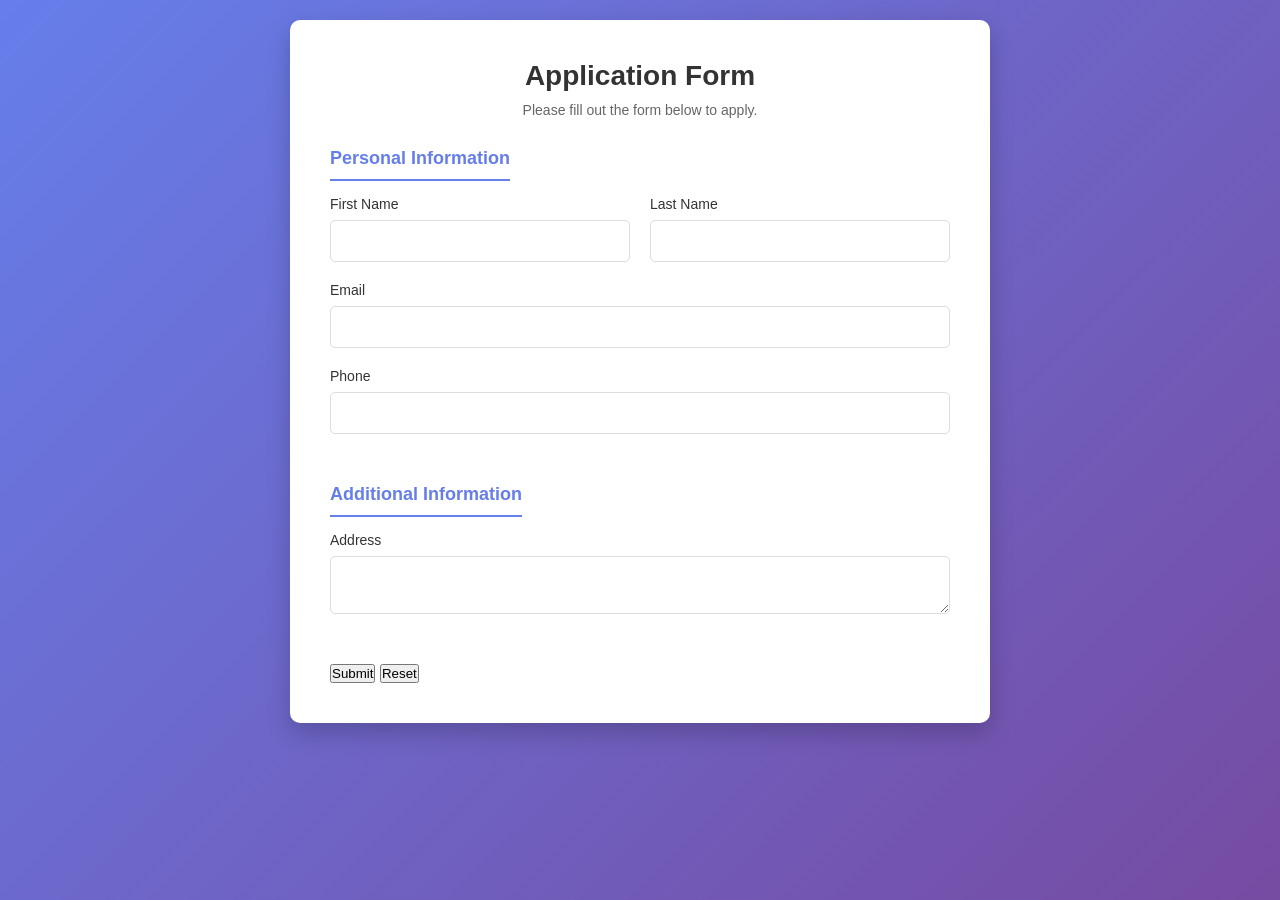
==== index.html @ 4f7e0230 "Add files via upload" ====
<html>
<head>
    <title>applicatio form</title>
    <link rel="stylesheet" href="style.css">
    <link rel="stylesheet" href="https://cdnjs.cloudflare.com/ajax/libs/font-awesome/6.0.0-beta3/css/all.min.css">
    <link
</head>
<body>
    <div class="container">
        <div class="form-wrapper">
            <h1>Application Form</h1>
            <p class="subtitle">Please fill out the form below to apply.</p>
            <form>
                <fieldset>
                    <legend>Personal Information</legend>
                    <div class="form-row">
                        <div class="form-group">
                            <label for="firstName">First Name</label>
                            <input type="text" id="firstName" name="firstName" required>
                        </div>
                        <div class="form-group">
                            <label for="lastName">Last Name</label>
                            <input type="text" id="lastName" name="lastName" required>
                        </div>
                    </div>
                    <div class="form-group">
                        <label for="email">Email</label>
                        <input type="email" id="email" name="email" required>
                    </div>
                    <div class="form-group">
                        <label for="phone">Phone</label>
                        <input type="tel" id="phone" name="phone">
                    </div>
                </fieldset>
                <fieldset>
                    <legend>Additional Information</legend>
                    <div class="form-group">
                        <label for="address">Address</label>
                        <textarea id="address" name="address"></textarea>
                    </div>
                </fieldset>
                <div class "button-group">
                    <button type "submit" class "btn btn-submit">Submit</button>
                    <button type "reset" class "btn btn-reset">Reset</button>
                </div>
            </form>
        </div>
    </div>
</body>
</html>
---- style.css ----
* {
    margin: 0;
    padding: 0;
    box-sizing: border-box;
}   

body {
    font-family: 'Segoe UI', Tahoma, Geneva, Verdana, sans-serif;
    background: linear-gradient(135deg, #667eea 0%, #764ba2 100%);
    min-height: 100vh;
    padding: 20px;
}

.container {
    max-width: 700px;
    margin: 0 auto;
}

.form-wrapper {
    background: white;
    border-radius: 10px;
    padding: 40px;
    box-shadow: 0 10px 25px rgba(0, 0, 0, 0.2);
}

h1 {
    color: #333;
    margin-bottom: 10px;
    text-align: center;
    font-size: 28px;
}

.subtitle {
    color: #666;
    text-align: center;
    margin-bottom: 30px;
    font-size: 14px;
}

fieldset {
    border: none;
    padding: 0;
    margin-bottom: 30px;
}

legend {
    color: #667eea;
    font-size: 18px;
    font-weight: 600;
    margin-bottom: 15px;
    padding-bottom: 10px;
    border-bottom: 2px solid #667eea;
}

.form-group {
    margin-bottom: 20px;
}

.form-row {
    display: grid;
    grid-template-columns: 1fr 1fr;
    gap: 20px;
}

label {
    display: block;
    color: #333;
    font-weight: 500;
    margin-bottom: 8px;
    font-size: 14px;
}

input[type="text"],
input[type="email"],
input[type="tel"],
input[type="date"],
textarea {
    width: 100%;
    padding: 12px;
    border: 1px solid #ddd;
    border-radius: 5px;
    font-size: 14px;
    font-family: inherit;
    transition: border-color 0.3s, box-shadow 0.3s;
}

input[type="text"]:focus,
input[type="email"]:focus,
input[type="tel"]:focus,
input[type="date"]:focus,
textarea:focus {
    outline: none;
    border-color: #667eea;
    box-shadow: 0 0 5px rgba(102, 126, 234, 0.3);
}

textarea {
    resize: vertical;
}

.form-group.checkbox {
    display: flex;
    align-items: center;
    margin-bottom: 15px;
}

.form-group.checkbox input[type="checkbox"] {
    width: auto;
    margin-right: 10px;
    cursor: pointer;
}

.form-group.checkbox label {
    margin-bottom: 0;
    cursor: pointer;
    font-weight: normal;
}

.button-group {
    display: flex;
    gap: 15px;
    margin-top: 30px;
    justify-content: center;
}

.btn {
    padding: 12px 30px;
    font-size: 16px;
    border: none;
    border-radius: 5px;
    cursor: pointer;
    font-weight: 600;
    transition: all 0.3s;
}

.btn-submit {
    background: linear-gradient(135deg, #667eea 0%, #764ba2 100%);
    color: white;
    flex: 1;
}

.btn-submit:hover {
    transform: translateY(-2px);
    box-shadow: 0 5px 15px rgba(102, 126, 234, 0.4);
}

.btn-reset {
    background: #f0f0f0;
    color: #333;
    flex: 1;
}

.btn-reset:hover {
    background: #e0e0e0;
}

@media (max-width: 600px) {
    .form-wrapper {
        padding: 20px;
    }

    h1 {
        font-size: 24px;
    }

    .form-row {
        grid-template-columns: 1fr;
    }

    .button-group {
        flex-direction: column;
    }

    .btn {
        width: 100%;
    }
}
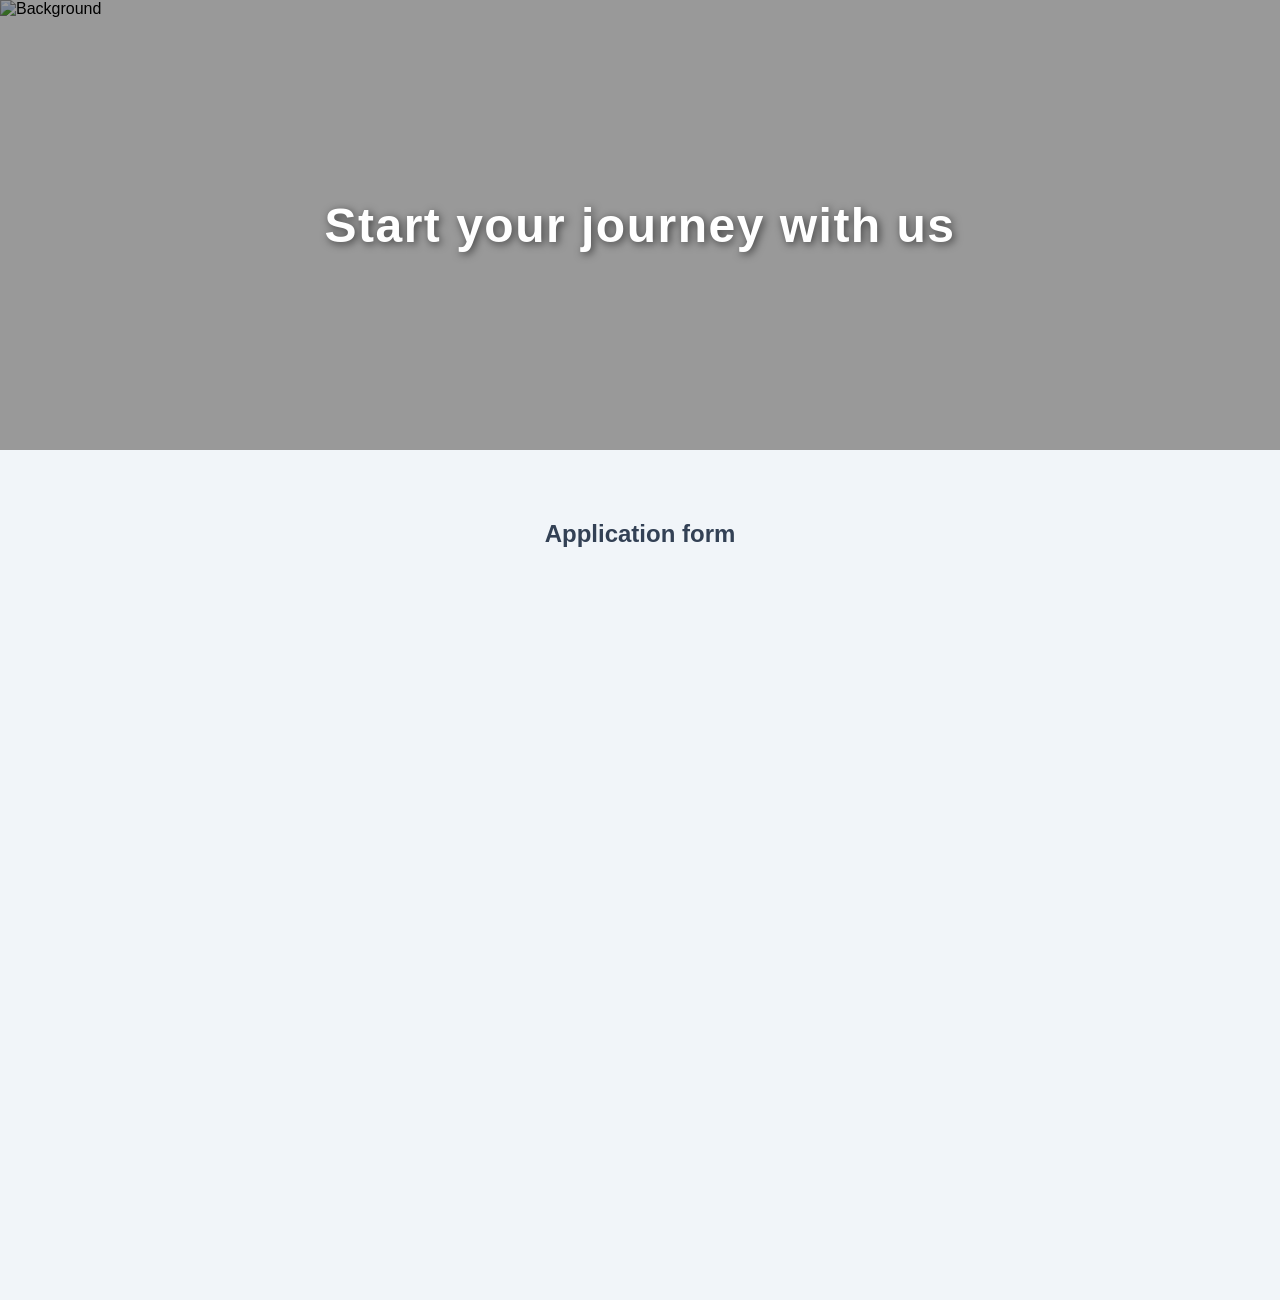
==== commit 8afb1455: "Update index.html" ====
--- a/index.html
+++ b/index.html
@@ -1,50 +1,116 @@
-<html>
+<!DOCTYPE html>
+<html lang="en">
 <head>
-    <title>applicatio form</title>
-    <link rel="stylesheet" href="style.css">
+    <meta charset="UTF-8">
+    <meta name="viewport" content="width=device-width, initial-scale=1.0">
+    <title>Application Form</title>
     <link rel="stylesheet" href="https://cdnjs.cloudflare.com/ajax/libs/font-awesome/6.0.0-beta3/css/all.min.css">
-    <link
+    
+    <style>
+        body {
+            margin: 0;
+            padding: 0;
+            font-family: 'Segoe UI', Tahoma, Geneva, Verdana, sans-serif;
+        }
+
+        .image-container {
+            position: relative;
+            width: 100%;
+            height: 450px; 
+            overflow: hidden;
+        }
+        
+        .image-container img {
+            position: absolute;
+            top: 0;
+            left: 0;
+            width: 100%;
+            height: 130%; 
+            object-fit: cover;
+            display: block;
+            will-change: transform;
+        }
+        
+        .image-container .overlay-text {
+            position: absolute;
+            top: 0;
+            left: 0;
+            width: 100%;
+            height: 100%;
+            background: rgba(0, 0, 0, 0.4);
+            display: flex;
+            justify-content: center;
+            align-items: center;
+            text-align: center;
+            padding: 20px;
+            box-sizing: border-box;
+            z-index: 2;
+        }
+        
+        
+        .image-container h1 {
+            color: #ffffff;
+            font-size: clamp(1.8rem, 4vw, 3rem); 
+            font-weight: 700;
+            text-shadow: 2px 2px 8px rgba(0, 0, 0, 0.6);
+            letter-spacing: 1.5px;
+            margin: 0;
+            animation: fadeIn 1s ease-out forwards;
+        }
+
+        @keyframes fadeIn {
+            from {
+                opacity: 0;
+                transform: translateY(15px);
+            }
+            to {
+                opacity: 1;
+                transform: translateY(0);
+            }
+        }
+
+        .scroll-test {
+            height: 800px;
+            background: #f1f5f9;
+            text-align: center;
+            padding-top: 50px;
+            color: #334155;
+        }
+    </style>
 </head>
 <body>
-    <div class="container">
-        <div class="form-wrapper">
-            <h1>Application Form</h1>
-            <p class="subtitle">Please fill out the form below to apply.</p>
-            <form>
-                <fieldset>
-                    <legend>Personal Information</legend>
-                    <div class="form-row">
-                        <div class="form-group">
-                            <label for="firstName">First Name</label>
-                            <input type="text" id="firstName" name="firstName" required>
-                        </div>
-                        <div class="form-group">
-                            <label for="lastName">Last Name</label>
-                            <input type="text" id="lastName" name="lastName" required>
-                        </div>
-                    </div>
-                    <div class="form-group">
-                        <label for="email">Email</label>
-                        <input type="email" id="email" name="email" required>
-                    </div>
-                    <div class="form-group">
-                        <label for="phone">Phone</label>
-                        <input type="tel" id="phone" name="phone">
-                    </div>
-                </fieldset>
-                <fieldset>
-                    <legend>Additional Information</legend>
-                    <div class="form-group">
-                        <label for="address">Address</label>
-                        <textarea id="address" name="address"></textarea>
-                    </div>
-                </fieldset>
-                <div class "button-group">
-                    <button type "submit" class "btn btn-submit">Submit</button>
-                    <button type "reset" class "btn btn-reset">Reset</button>
-                </div>
-            </form>
+
+    <section>
+        <div class="image-container">
+            <img src="pexels-saadbinhasan-35487002.jpg" alt="Background" id="parallaxImage">
+            <div class="overlay-text">
+                <h1>Start your journey with us</h1>
+            </div>
         </div>
+    </section>
+
+    <div class="scroll-test">
+        <h2>Application form</h2>
     </div>
+
+
+    <script>
+        let ticking = false;
+
+        window.addEventListener('scroll', function() {
+            if (!ticking) {
+                window.requestAnimationFrame(function() {
+                    const scrollPosition = window.pageYOffset;
+                    const bgImage = document.getElementById('parallaxImage');
+                    
+                  
+                    bgImage.style.transform = 'translateY(' + (scrollPosition * 0.35) + 'px)';
+                    ticking = false;
+                });
+                ticking = true;
+            }
+        });
+    </script>
+
 </body>
-</html>+</html>
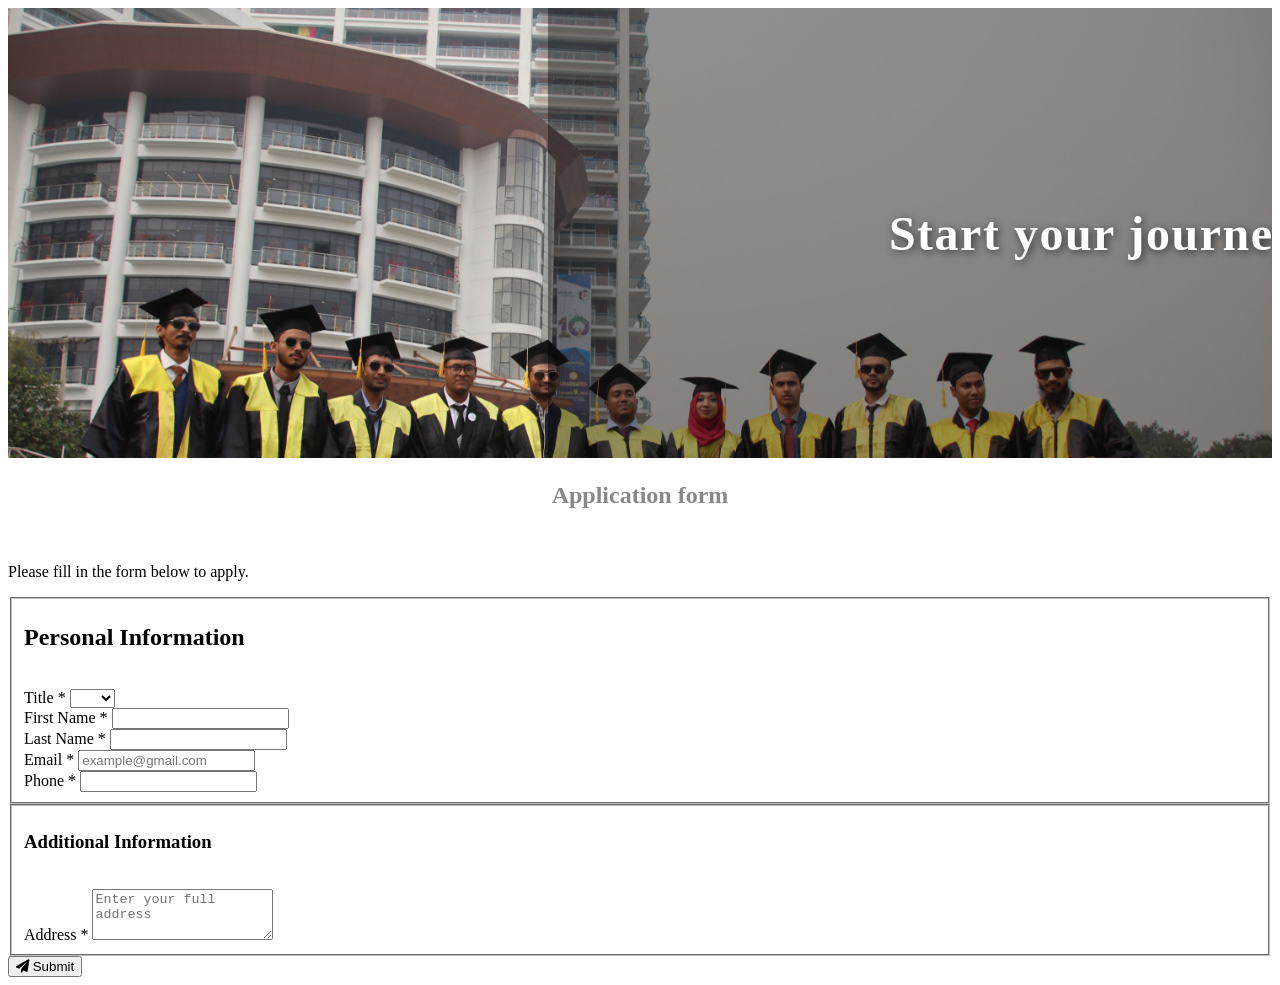
==== commit 7038941b: "Refactor index.html to include application form Removed unused styles and added application form sec" ====
--- a/index.html
+++ b/index.html
@@ -4,15 +4,10 @@
     <meta charset="UTF-8">
     <meta name="viewport" content="width=device-width, initial-scale=1.0">
     <title>Application Form</title>
+    <link rel="stylesheet" href="style.css">
     <link rel="stylesheet" href="https://cdnjs.cloudflare.com/ajax/libs/font-awesome/6.0.0-beta3/css/all.min.css">
     
     <style>
-        body {
-            margin: 0;
-            padding: 0;
-            font-family: 'Segoe UI', Tahoma, Geneva, Verdana, sans-serif;
-        }
-
         .image-container {
             position: relative;
             width: 100%;
@@ -25,7 +20,7 @@
             top: 0;
             left: 0;
             width: 100%;
-            height: 130%; 
+            height: 130%;
             object-fit: cover;
             display: block;
             will-change: transform;
@@ -33,8 +28,6 @@
         
         .image-container .overlay-text {
             position: absolute;
-            top: 0;
-            left: 0;
             width: 100%;
             height: 100%;
             background: rgba(0, 0, 0, 0.4);
@@ -42,7 +35,7 @@
             justify-content: center;
             align-items: center;
             text-align: center;
-            padding: 20px;
+            margin-left: 540px;
             box-sizing: border-box;
             z-index: 2;
         }
@@ -50,8 +43,9 @@
         
         .image-container h1 {
             color: #ffffff;
-            font-size: clamp(1.8rem, 4vw, 3rem); 
+            margin: 3px 50px;
             font-weight: 700;
+            font-size: clamp(1.8rem, 4vw, 3rem);
             text-shadow: 2px 2px 8px rgba(0, 0, 0, 0.6);
             letter-spacing: 1.5px;
             margin: 0;
@@ -68,30 +62,71 @@
                 transform: translateY(0);
             }
         }
-
-        .scroll-test {
-            height: 800px;
-            background: #f1f5f9;
-            text-align: center;
-            padding-top: 50px;
-            color: #334155;
-        }
     </style>
 </head>
 <body>
-
-    <section>
+ 
+<section>
         <div class="image-container">
             <img src="pexels-saadbinhasan-35487002.jpg" alt="Background" id="parallaxImage">
             <div class="overlay-text">
                 <h1>Start your journey with us</h1>
             </div>
         </div>
-    </section>
 
-    <div class="scroll-test">
-        <h2>Application form</h2>
+    <div class="container">
+        <div class="form-wrapper">
+                <h1 style="text-align: center; color: #888888;">Application form</h1><br>
+
+            <p class="subtitle">Please fill in the form below to apply.</p>
+            <form>
+
+                <fieldset>
+                    <h2>Personal Information</h2><br>
+                    <div class="form-row">
+                        <div class="choice">
+                            <label for="firstName">Title *</label>
+                            <select>
+                            <option></option>
+                            <option>Mr</option>
+                            <option>Mrs</option>
+                            <option>Ms</option>
+                            </select>
+                        </div>
+                        <div class="form-group">
+                            <label for="firstName">First Name *</label>
+                            <input type="text" id="firstName" name="firstName" placeholder="" required>
+                        </div>
+                        <div class="form-group">
+                            <label for="lastName">Last Name *</label>
+                            <input type="text" id="lastName" name="lastName" placeholder="" required>
+                        </div>
+                    </div>
+                    <div class="form-group">
+                        <label for="email">Email *</label>
+                        <input type="email" id="email" name="email" placeholder="example@gmail.com" required>
+                    </div>
+                    <div class="form-group">
+                        <label for="phone">Phone *</label>
+                        <input type="tel" id="phone" name="phone" placeholder="">
+                    </div>
+                </fieldset>
+                
+                <fieldset>
+                    <h3>Additional Information</h3><br>
+                    <div class="form-group">
+                        <label for="address">Address *</label>
+                        <textarea id="address" name="address" rows="3" placeholder="Enter your full address"></textarea>
+                    </div>
+                </fieldset>
+
+                <div class="button-group">
+                    <button type="submit" class="btn btn-submit"><i class="fas fa-paper-plane"></i> Submit</button>
+                    </div>
+            </form>
+        </div>
     </div>
+</section>
 
 
     <script>
--- a/style.css
+++ b/style.css
@@ -0,0 +1,24 @@
+.image-container {
+  position: relative;
+  display: inline-block; 
+}
+
+.image-container img {
+  display: block;
+  width: 100%;
+  height: auto;
+}
+
+.overlay-text {
+  position: absolute;
+  
+  top: 50%;
+  left: 50%;
+  transform: translate(-50%, -50%); 
+  
+ 
+  color: white;
+  font-size: 50px;
+  font-weight: bold;
+  text-shadow: 2px 2px 4px rgba(0, 0, 0, 0.7); 
+}
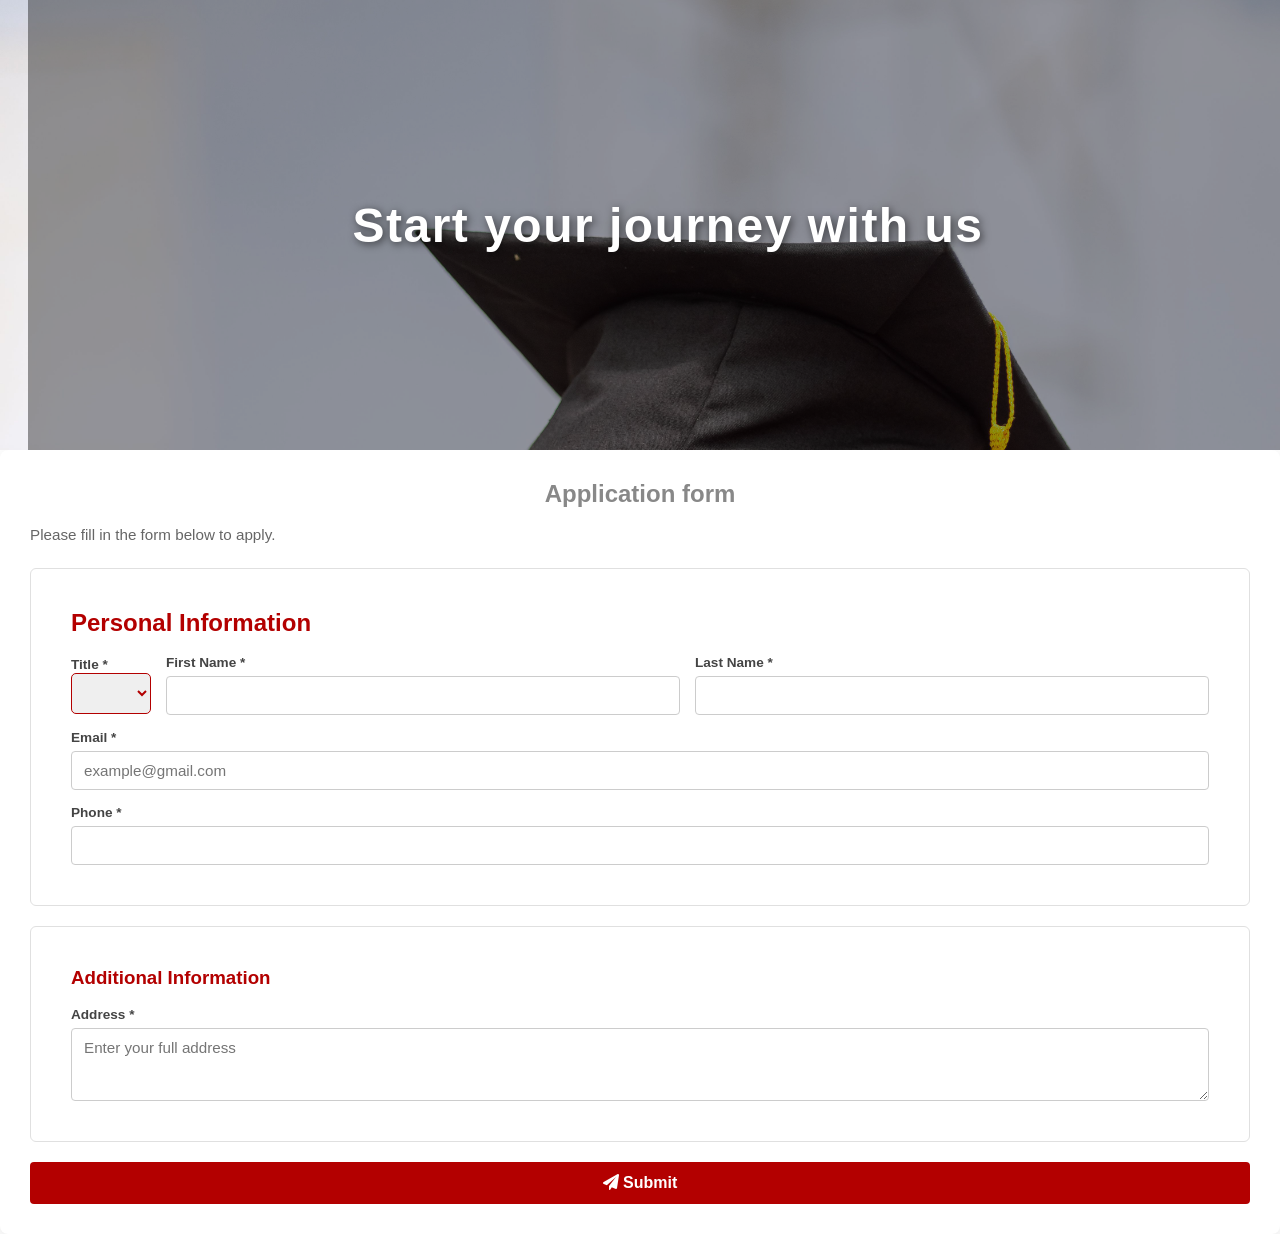
==== commit e4d3114f: "Update background image in image container" ====
--- a/index.html
+++ b/index.html
@@ -62,13 +62,175 @@
                 transform: translateY(0);
             }
         }
+
+        * {
+  box-sizing: border-box;
+  margin: 0;
+  padding: 0;
+  font-family: 'Segoe UI', Tahoma, Geneva, Verdana, sans-serif;
+}
+
+body {
+  margin: 0;
+  padding: 0;
+  font-family: 'Segoe UI', Tahoma, Geneva, Verdana, sans-serif;
+}
+
+.image-container img {
+  display: block;
+  width: 100%;
+  height: auto;
+}
+
+.overlay-text {
+  position: absolute;
+  top: 50%;
+  left: 10%;
+  transform: translate(-50%, -50%); 
+  color: white;
+  font-size: 50px;
+  font-weight: bold;
+  text-shadow: 2px 2px 4px rgba(0, 0, 0, 0.7); 
+}
+
+.container {
+  width: 100%;
+}
+
+.form-wrapper {
+  background: #ffffff;
+  padding: 30px;
+  border-radius: 8px;
+  box-shadow: 0 4px 15px rgba(0, 0, 0, 0.1);
+}
+
+.subtitle {
+  color: #666 !important;
+  font-size: 0.95rem;
+  margin-bottom: 25px;
+}
+
+h2 {
+  color: #b30000;
+}
+
+h3 {
+  color: #b30000;
+}
+
+fieldset {
+  border: 1px solid #e0e0e0;
+  border-radius: 6px;
+  padding: 40px;
+  margin-bottom: 20px;
+}
+
+.form-row {
+  display: flex;
+  gap: 15px;
+}
+
+.form-group {
+  display: flex;
+  flex-direction: column;
+  margin-bottom: 15px;
+  flex: 1;
+}
+
+.form-group:last-child {
+  margin-bottom: 0;
+}
+
+.choice select {
+  height: 54%;
+  width: 80px;
+  border-radius: 5px;
+  border-color: #b30000;
+  color: #b30000;
+  display: flex;
+  flex-direction: column;
+  margin-bottom: 15px;
+  flex: 1;
+}
+
+.choice option {
+  font-weight: bold;
+  text-transform: uppercase;
+}
+
+label {
+  font-size: 0.85rem;
+  font-weight: 600;
+  color: #444;
+  margin-bottom: 6px;
+}
+
+input, textarea {
+  padding: 10px 12px;
+  border: 1px solid #ccc;
+  border-radius: 4px;
+  font-size: 0.95rem;
+  transition: border-color 0.2s;
+}
+
+input:focus, textarea:focus {
+  outline: none;
+  border-color: #007bff;
+  box-shadow: 0 0 4px rgba(0, 123, 255, 0.25);
+}
+
+textarea {
+  resize: vertical;
+}
+
+.button-group {
+  display: flex;
+  gap: 10px;
+  margin-top: 10px;
+}
+
+.btn {
+  flex: 1;
+  padding: 12px;
+  border: none;
+  border-radius: 4px;
+  font-size: 1rem;
+  font-weight: 600;
+  cursor: pointer;
+  transition: background-color 0.2s;
+}
+
+.btn-submit {
+  background-color: #b30000;
+  color: white;
+}
+
+.btn-submit:hover {
+  background-color: #f50000;
+}
+
+.btn-reset {
+  background-color: #e0e0e0;
+  color: #b30000;
+}
+
+.btn-reset:hover {
+  background-color: #d0d0d0;
+}
+
+@media (max-width: 480px) {
+  .form-row {
+      flex-direction: column;
+  }
+}
+
     </style>
 </head>
 <body>
  
 <section>
-        <div class="image-container">
-            <img src="pexels-saadbinhasan-35487002.jpg" alt="Background" id="parallaxImage">
+        <div class="image-container" style="background-position: center;background-size: cover;">
+            <img src="pexels-safari-consoler-3290243-20240506.jpg" alt="Background" id="parallaxImage">
             <div class="overlay-text">
                 <h1>Start your journey with us</h1>
             </div>
--- a/style.css
+++ b/style.css
@@ -1,6 +1,14 @@
-.image-container {
-  position: relative;
-  display: inline-block; 
+* {
+  box-sizing: border-box;
+  margin: 0;
+  padding: 0;
+  font-family: 'Segoe UI', Tahoma, Geneva, Verdana, sans-serif;
+}
+
+body {
+  margin: 0;
+  padding: 0;
+  font-family: 'Segoe UI', Tahoma, Geneva, Verdana, sans-serif;
 }
 
 .image-container img {
@@ -11,14 +19,142 @@
 
 .overlay-text {
   position: absolute;
-  
   top: 50%;
-  left: 50%;
+  left: 10%;
   transform: translate(-50%, -50%); 
-  
- 
   color: white;
   font-size: 50px;
   font-weight: bold;
   text-shadow: 2px 2px 4px rgba(0, 0, 0, 0.7); 
 }
+
+.container {
+  width: 100%;
+}
+
+.form-wrapper {
+  background: #ffffff;
+  padding: 30px;
+  border-radius: 8px;
+  box-shadow: 0 4px 15px rgba(0, 0, 0, 0.1);
+}
+
+.subtitle {
+  color: #666 !important;
+  font-size: 0.95rem;
+  margin-bottom: 25px;
+}
+
+h2 {
+  color: #b30000;
+}
+
+h3 {
+  color: #b30000;
+}
+
+fieldset {
+  border: 1px solid #e0e0e0;
+  border-radius: 6px;
+  padding: 40px;
+  margin-bottom: 20px;
+}
+
+.form-row {
+  display: flex;
+  gap: 15px;
+}
+
+.form-group {
+  display: flex;
+  flex-direction: column;
+  margin-bottom: 15px;
+  flex: 1;
+}
+
+.form-group:last-child {
+  margin-bottom: 0;
+}
+
+.choice select {
+  height: 54%;
+  width: 80px;
+  border-radius: 5px;
+  border-color: #b30000;
+  color: #b30000;
+  display: flex;
+  flex-direction: column;
+  margin-bottom: 15px;
+  flex: 1;
+}
+
+.choice option {
+  font-weight: bold;
+  text-transform: uppercase;
+}
+
+label {
+  font-size: 0.85rem;
+  font-weight: 600;
+  color: #444;
+  margin-bottom: 6px;
+}
+
+input, textarea {
+  padding: 10px 12px;
+  border: 1px solid #ccc;
+  border-radius: 4px;
+  font-size: 0.95rem;
+  transition: border-color 0.2s;
+}
+
+input:focus, textarea:focus {
+  outline: none;
+  border-color: #007bff;
+  box-shadow: 0 0 4px rgba(0, 123, 255, 0.25);
+}
+
+textarea {
+  resize: vertical;
+}
+
+.button-group {
+  display: flex;
+  gap: 10px;
+  margin-top: 10px;
+}
+
+.btn {
+  flex: 1;
+  padding: 12px;
+  border: none;
+  border-radius: 4px;
+  font-size: 1rem;
+  font-weight: 600;
+  cursor: pointer;
+  transition: background-color 0.2s;
+}
+
+.btn-submit {
+  background-color: #b30000;
+  color: white;
+}
+
+.btn-submit:hover {
+  background-color: #f50000;
+}
+
+.btn-reset {
+  background-color: #e0e0e0;
+  color: #b30000;
+}
+
+.btn-reset:hover {
+  background-color: #d0d0d0;
+}
+
+@media (max-width: 480px) {
+  .form-row {
+      flex-direction: column;
+  }
+}
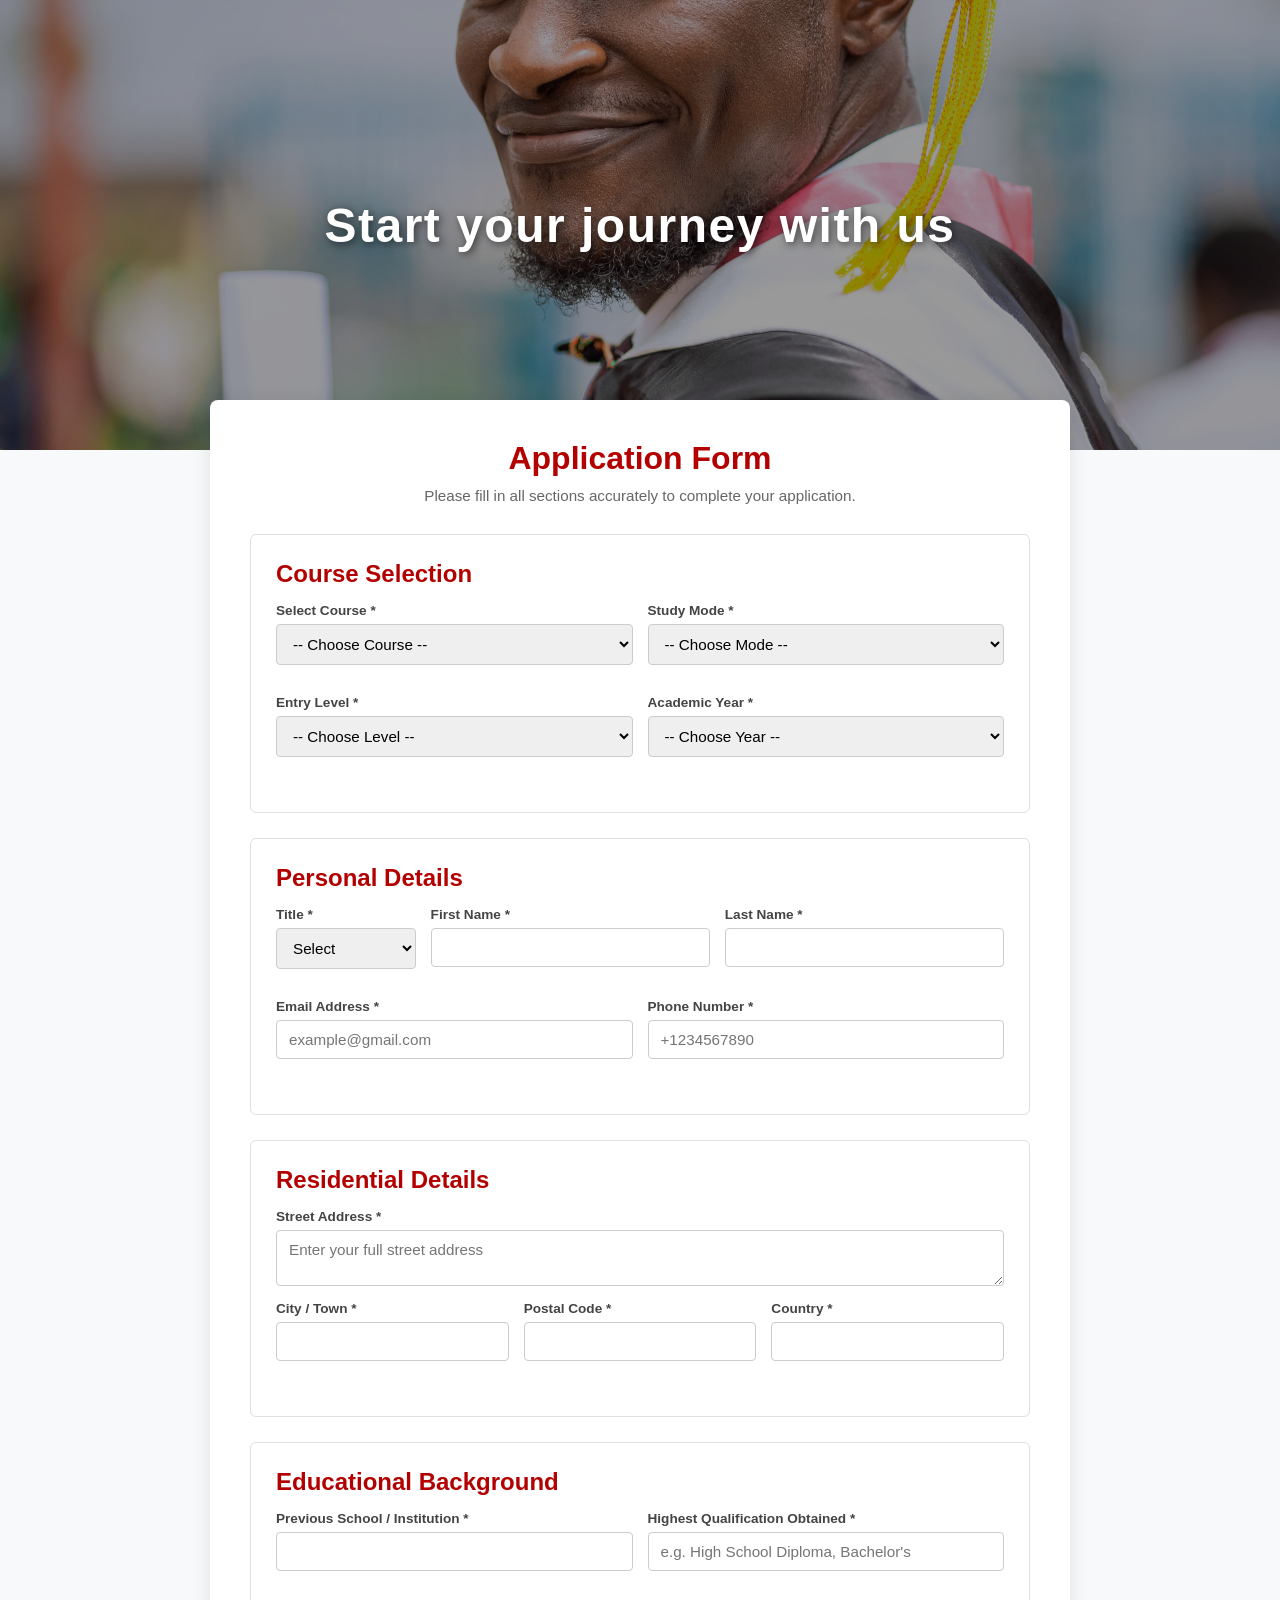
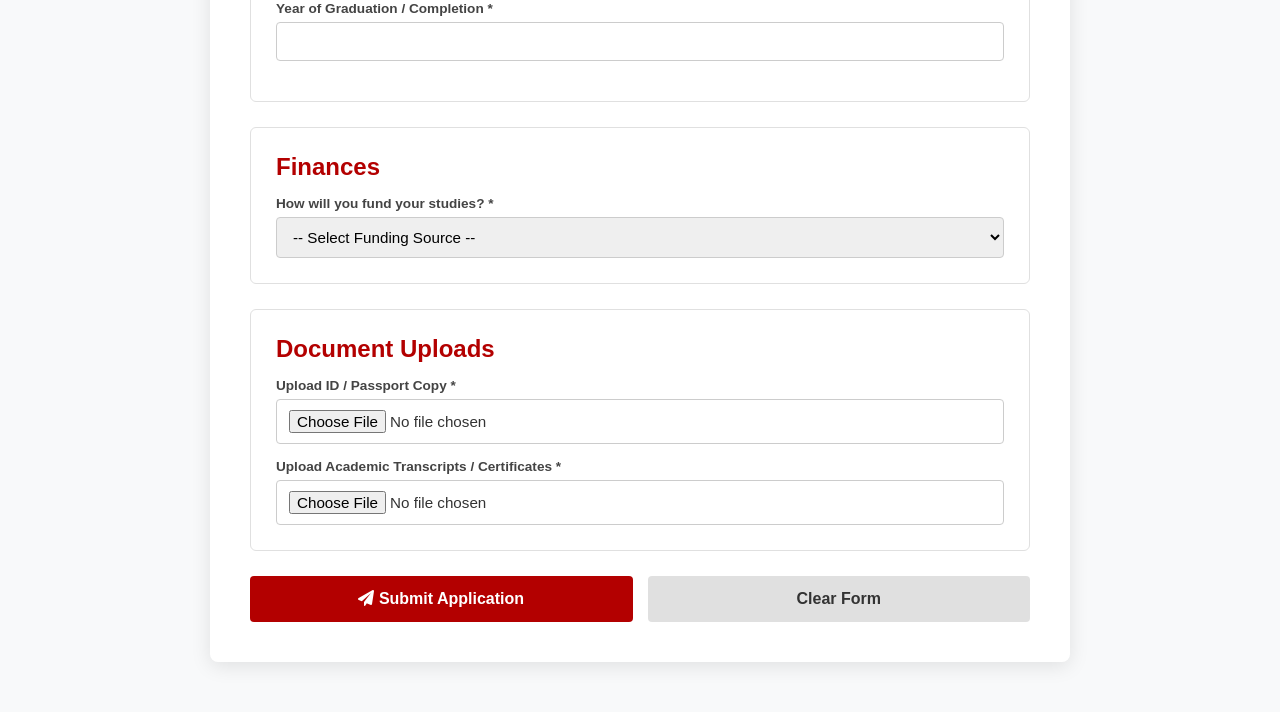
==== commit 19079ef6: "Revise application form layout and styles Updated the application form layout and styling, including" ====
--- a/index.html
+++ b/index.html
@@ -4,10 +4,22 @@
     <meta charset="UTF-8">
     <meta name="viewport" content="width=device-width, initial-scale=1.0">
     <title>Application Form</title>
-    <link rel="stylesheet" href="style.css">
     <link rel="stylesheet" href="https://cdnjs.cloudflare.com/ajax/libs/font-awesome/6.0.0-beta3/css/all.min.css">
     
     <style>
+        * {
+            box-sizing: border-box;
+            margin: 0;
+            padding: 0;
+            font-family: 'Segoe UI', Tahoma, Geneva, Verdana, sans-serif;
+        }
+
+        body {
+            background-color: #f8f9fa;
+            color: #333;
+        }
+
+       
         .image-container {
             position: relative;
             width: 100%;
@@ -17,17 +29,20 @@
         
         .image-container img {
             position: absolute;
-            top: 0;
+            top: -20%;
             left: 0;
             width: 100%;
-            height: 130%;
+            height: 140%;
             object-fit: cover;
             display: block;
             will-change: transform;
+            z-index: 1;
         }
         
         .image-container .overlay-text {
             position: absolute;
+            top: 0;
+            left: 0;
             width: 100%;
             height: 100%;
             background: rgba(0, 0, 0, 0.4);
@@ -35,20 +50,16 @@
             justify-content: center;
             align-items: center;
             text-align: center;
-            margin-left: 540px;
             box-sizing: border-box;
             z-index: 2;
         }
-        
         
         .image-container h1 {
             color: #ffffff;
-            margin: 3px 50px;
             font-weight: 700;
             font-size: clamp(1.8rem, 4vw, 3rem);
             text-shadow: 2px 2px 8px rgba(0, 0, 0, 0.6);
             letter-spacing: 1.5px;
-            margin: 0;
             animation: fadeIn 1s ease-out forwards;
         }
 
@@ -63,234 +74,307 @@
             }
         }
 
-        * {
-  box-sizing: border-box;
-  margin: 0;
-  padding: 0;
-  font-family: 'Segoe UI', Tahoma, Geneva, Verdana, sans-serif;
-}
-
-body {
-  margin: 0;
-  padding: 0;
-  font-family: 'Segoe UI', Tahoma, Geneva, Verdana, sans-serif;
-}
-
-.image-container img {
-  display: block;
-  width: 100%;
-  height: auto;
-}
-
-.overlay-text {
-  position: absolute;
-  top: 50%;
-  left: 10%;
-  transform: translate(-50%, -50%); 
-  color: white;
-  font-size: 50px;
-  font-weight: bold;
-  text-shadow: 2px 2px 4px rgba(0, 0, 0, 0.7); 
-}
-
-.container {
-  width: 100%;
-}
-
-.form-wrapper {
-  background: #ffffff;
-  padding: 30px;
-  border-radius: 8px;
-  box-shadow: 0 4px 15px rgba(0, 0, 0, 0.1);
-}
-
-.subtitle {
-  color: #666 !important;
-  font-size: 0.95rem;
-  margin-bottom: 25px;
-}
-
-h2 {
-  color: #b30000;
-}
-
-h3 {
-  color: #b30000;
-}
-
-fieldset {
-  border: 1px solid #e0e0e0;
-  border-radius: 6px;
-  padding: 40px;
-  margin-bottom: 20px;
-}
-
-.form-row {
-  display: flex;
-  gap: 15px;
-}
-
-.form-group {
-  display: flex;
-  flex-direction: column;
-  margin-bottom: 15px;
-  flex: 1;
-}
-
-.form-group:last-child {
-  margin-bottom: 0;
-}
-
-.choice select {
-  height: 54%;
-  width: 80px;
-  border-radius: 5px;
-  border-color: #b30000;
-  color: #b30000;
-  display: flex;
-  flex-direction: column;
-  margin-bottom: 15px;
-  flex: 1;
-}
-
-.choice option {
-  font-weight: bold;
-  text-transform: uppercase;
-}
-
-label {
-  font-size: 0.85rem;
-  font-weight: 600;
-  color: #444;
-  margin-bottom: 6px;
-}
-
-input, textarea {
-  padding: 10px 12px;
-  border: 1px solid #ccc;
-  border-radius: 4px;
-  font-size: 0.95rem;
-  transition: border-color 0.2s;
-}
-
-input:focus, textarea:focus {
-  outline: none;
-  border-color: #007bff;
-  box-shadow: 0 0 4px rgba(0, 123, 255, 0.25);
-}
-
-textarea {
-  resize: vertical;
-}
-
-.button-group {
-  display: flex;
-  gap: 10px;
-  margin-top: 10px;
-}
-
-.btn {
-  flex: 1;
-  padding: 12px;
-  border: none;
-  border-radius: 4px;
-  font-size: 1rem;
-  font-weight: 600;
-  cursor: pointer;
-  transition: background-color 0.2s;
-}
-
-.btn-submit {
-  background-color: #b30000;
-  color: white;
-}
-
-.btn-submit:hover {
-  background-color: #f50000;
-}
-
-.btn-reset {
-  background-color: #e0e0e0;
-  color: #b30000;
-}
-
-.btn-reset:hover {
-  background-color: #d0d0d0;
-}
-
-@media (max-width: 480px) {
-  .form-row {
-      flex-direction: column;
-  }
-}
-
+        .container {
+            max-width: 900px;
+            margin: -50px auto 50px auto;
+            padding: 0 20px;
+            position: relative;
+            z-index: 10;
+        }
+
+        .form-wrapper {
+            background: #ffffff;
+            padding: 40px;
+            border-radius: 8px;
+            box-shadow: 0 4px 20px rgba(0, 0, 0, 0.1);
+        }
+
+        .main-title {
+            text-align: center; 
+            color: #b30000;
+            margin-bottom: 10px;
+        }
+
+        .subtitle {
+            text-align: center;
+            color: #666;
+            font-size: 0.95rem;
+            margin-bottom: 30px;
+        }
+
+        h2, h3 {
+            color: #b30000;
+            margin-bottom: 15px;
+        }
+
+        fieldset {
+            border: 1px solid #e0e0e0;
+            border-radius: 6px;
+            padding: 25px;
+            margin-bottom: 25px;
+            background: #fff;
+        }
+
+        .form-row {
+            display: flex;
+            gap: 15px;
+            margin-bottom: 15px;
+        }
+
+        .form-group {
+            display: flex;
+            flex-direction: column;
+            margin-bottom: 15px;
+            flex: 1;
+        }
+
+        .form-group:last-child {
+            margin-bottom: 0;
+        }
+
+        label {
+            font-size: 0.85rem;
+            font-weight: 600;
+            color: #444;
+            margin-bottom: 6px;
+        }
+
+        input, select, textarea {
+            padding: 10px 12px;
+            border: 1px solid #ccc;
+            border-radius: 4px;
+            font-size: 0.95rem;
+            transition: border-color 0.2s, box-shadow 0.2s;
+            width: 100%;
+        }
+
+        input:focus, select:focus, textarea:focus {
+            outline: none;
+            border-color: #b30000;
+            box-shadow: 0 0 4px rgba(179, 0, 0, 0.25);
+        }
+
+        textarea {
+            resize: vertical;
+        }
+
+        .button-group {
+            display: flex;
+            gap: 15px;
+            margin-top: 20px;
+        }
+
+        .btn {
+            flex: 1;
+            padding: 14px;
+            border: none;
+            border-radius: 4px;
+            font-size: 1rem;
+            font-weight: 600;
+            cursor: pointer;
+            transition: background-color 0.2s;
+        }
+
+        .btn-submit {
+            background-color: #b30000;
+            color: white;
+        }
+
+        .btn-submit:hover {
+            background-color: #990000;
+        }
+
+        .btn-reset {
+            background-color: #e0e0e0;
+            color: #333;
+        }
+
+        .btn-reset:hover {
+            background-color: #d0d0d0;
+        }
+
+        @media (max-width: 768px) {
+            .form-row {
+                flex-direction: column;
+                gap: 0;
+            }
+        }
     </style>
 </head>
 <body>
- 
-<section>
-        <div class="image-container" style="background-position: center;background-size: cover;">
-            <img src="pexels-safari-consoler-3290243-20240506.jpg" alt="Background" id="parallaxImage">
-            <div class="overlay-text">
-                <h1>Start your journey with us</h1>
-            </div>
+
+    <div class="image-container">
+        <img src="pexels-safari-consoler-3290243-20240506.jpg" alt="Background" id="parallaxImage">
+        <div class="overlay-text">
+            <h1>Start your journey with us</h1>
         </div>
+    </div>
 
     <div class="container">
         <div class="form-wrapper">
-                <h1 style="text-align: center; color: #888888;">Application form</h1><br>
-
-            <p class="subtitle">Please fill in the form below to apply.</p>
+            <h1 class="main-title">Application Form</h1>
+            <p class="subtitle">Please fill in all sections accurately to complete your application.</p>
+            
             <form>
-
-                <fieldset>
-                    <h2>Personal Information</h2><br>
-                    <div class="form-row">
-                        <div class="choice">
-                            <label for="firstName">Title *</label>
-                            <select>
-                            <option></option>
-                            <option>Mr</option>
-                            <option>Mrs</option>
-                            <option>Ms</option>
+                <fieldset>
+                    <h2>Course Selection</h2>
+                    <div class="form-row">
+                        <div class="form-group">
+                            <label for="course">Select Course *</label>
+                            <select id="course" name="course" required>
+                                <option value="">-- Choose Course --</option>
+                                <option value="cs">Bachelor of Computer Science</option>
+                                <option value="ba">Bachelor of Business Administration</option>
+                                <option value="eng">Bachelor of Engineering</option>
+                            </select>
+                        </div>
+                        <div class="form-group">
+                            <label for="studyMode">Study Mode *</label>
+                            <select id="studyMode" name="studyMode" required>
+                                <option value="">-- Choose Mode --</option>
+                                <option value="full-time">Full-Time</option>
+                                <option value="part-time">Part-Time</option>
+                                <option value="online">Online / Distance</option>
+                            </select>
+                        </div>
+                    </div>
+                    <div class="form-row">
+                        <div class="form-group">
+                            <label for="entryLevel">Entry Level *</label>
+                            <select id="entryLevel" name="entryLevel" required>
+                                <option value="">-- Choose Level --</option>
+                                <option value="1">1st Year / Undergraduate</option>
+                                <option value="2">2nd Year Transfer</option>
+                                <option value="postgrad">Postgraduate</option>
+                            </select>
+                        </div>
+                        <div class="form-group">
+                            <label for="academicYear">Academic Year *</label>
+                            <select id="academicYear" name="academicYear" required>
+                                <option value="">-- Choose Year --</option>
+                                <option value="2026">2026</option>
+                                <option value="2027">2027</option>
+                            </select>
+                        </div>
+                    </div>
+                </fieldset>
+
+            
+                <fieldset>
+                    <h2>Personal Details</h2>
+                    <div class="form-row">
+                        <div class="form-group" style="flex: 0.5;">
+                            <label for="title">Title *</label>
+                            <select id="title" name="title" required>
+                                <option value="">Select</option>
+                                <option value="Mr">Mr</option>
+                                <option value="Mrs">Mrs</option>
+                                <option value="Ms">Ms</option>
+                                <option value="Dr">Dr</option>
                             </select>
                         </div>
                         <div class="form-group">
                             <label for="firstName">First Name *</label>
-                            <input type="text" id="firstName" name="firstName" placeholder="" required>
+                            <input type="text" id="firstName" name="firstName" required>
                         </div>
                         <div class="form-group">
                             <label for="lastName">Last Name *</label>
-                            <input type="text" id="lastName" name="lastName" placeholder="" required>
-                        </div>
-                    </div>
+                            <input type="text" id="lastName" name="lastName" required>
+                        </div>
+                    </div>
+                    <div class="form-row">
+                        <div class="form-group">
+                            <label for="email">Email Address *</label>
+                            <input type="email" id="email" name="email" placeholder="example@gmail.com" required>
+                        </div>
+                        <div class="form-group">
+                            <label for="phone">Phone Number *</label>
+                            <input type="tel" id="phone" name="phone" placeholder="+1234567890" required>
+                        </div>
+                    </div>
+                </fieldset>
+                
+          
+                <fieldset>
+                    <h2>Residential Details</h2>
                     <div class="form-group">
-                        <label for="email">Email *</label>
-                        <input type="email" id="email" name="email" placeholder="example@gmail.com" required>
-                    </div>
+                        <label for="address">Street Address *</label>
+                        <textarea id="address" name="address" rows="2" placeholder="Enter your full street address" required></textarea>
+                    </div>
+                    <div class="form-row">
+                        <div class="form-group">
+                            <label for="city">City / Town *</label>
+                            <input type="text" id="city" name="city" required>
+                        </div>
+                        <div class="form-group">
+                            <label for="postalCode">Postal Code *</label>
+                            <input type="text" id="postalCode" name="postalCode" required>
+                        </div>
+                        <div class="form-group">
+                            <label for="country">Country *</label>
+                            <input type="text" id="country" name="country" required>
+                        </div>
+                    </div>
+                </fieldset>
+
+               
+                <fieldset>
+                    <h2>Educational Background</h2>
+                    <div class="form-row">
+                        <div class="form-group">
+                            <label for="prevInstitution">Previous School / Institution *</label>
+                            <input type="text" id="prevInstitution" name="prevInstitution" required>
+                        </div>
+                        <div class="form-group">
+                            <label for="qualification">Highest Qualification Obtained *</label>
+                            <input type="text" id="qualification" name="qualification" placeholder="e.g. High School Diploma, Bachelor's" required>
+                        </div>
+                    </div>
+                    <div class="form-row">
+                        <div class="form-group">
+                            <label for="gradYear">Year of Graduation / Completion *</label>
+                            <input type="number" id="gradYear" name="gradYear" min="1950" max="2026" required>
+                        </div>
+                    </div>
+                </fieldset>
+
+       
+                <fieldset>
+                    <h2>Finances</h2>
                     <div class="form-group">
-                        <label for="phone">Phone *</label>
-                        <input type="tel" id="phone" name="phone" placeholder="">
-                    </div>
-                </fieldset>
-                
-                <fieldset>
-                    <h3>Additional Information</h3><br>
+                        <label for="fundingSource">How will you fund your studies? *</label>
+                        <select id="fundingSource" name="fundingSource" required>
+                            <option value="">-- Select Funding Source --</option>
+                            <option value="self">Self-Funded / Family</option>
+                            <option value="loan">Student Loan</option>
+                            <option value="scholarship">Scholarship / Bursary</option>
+                            <option value="employer">Employer Sponsored</option>
+                        </select>
+                    </div>
+                </fieldset>
+
+            
+                <fieldset>
+                    <h2>Document Uploads</h2>
                     <div class="form-group">
-                        <label for="address">Address *</label>
-                        <textarea id="address" name="address" rows="3" placeholder="Enter your full address"></textarea>
+                        <label for="idDocument">Upload ID / Passport Copy *</label>
+                        <input type="file" id="idDocument" name="idDocument" accept=".pdf,.jpg,.png" required>
+                    </div>
+                    <div class="form-group">
+                        <label for="transcripts">Upload Academic Transcripts / Certificates *</label>
+                        <input type="file" id="transcripts" name="transcripts" accept=".pdf,.jpg,.png" required>
                     </div>
                 </fieldset>
 
                 <div class="button-group">
-                    <button type="submit" class="btn btn-submit"><i class="fas fa-paper-plane"></i> Submit</button>
-                    </div>
+                    <button type="submit" class="btn btn-submit"><i class="fas fa-paper-plane"></i> Submit Application</button>
+                    <button type="reset" class="btn btn-reset">Clear Form</button>
+                </div>
             </form>
         </div>
     </div>
-</section>
-
-
+
+ 
     <script>
         let ticking = false;
 
@@ -301,7 +385,7 @@
                     const bgImage = document.getElementById('parallaxImage');
                     
                   
-                    bgImage.style.transform = 'translateY(' + (scrollPosition * 0.35) + 'px)';
+                    bgImage.style.transform = 'translateY(' + (scrollPosition * 0.4) + 'px)';
                     ticking = false;
                 });
                 ticking = true;
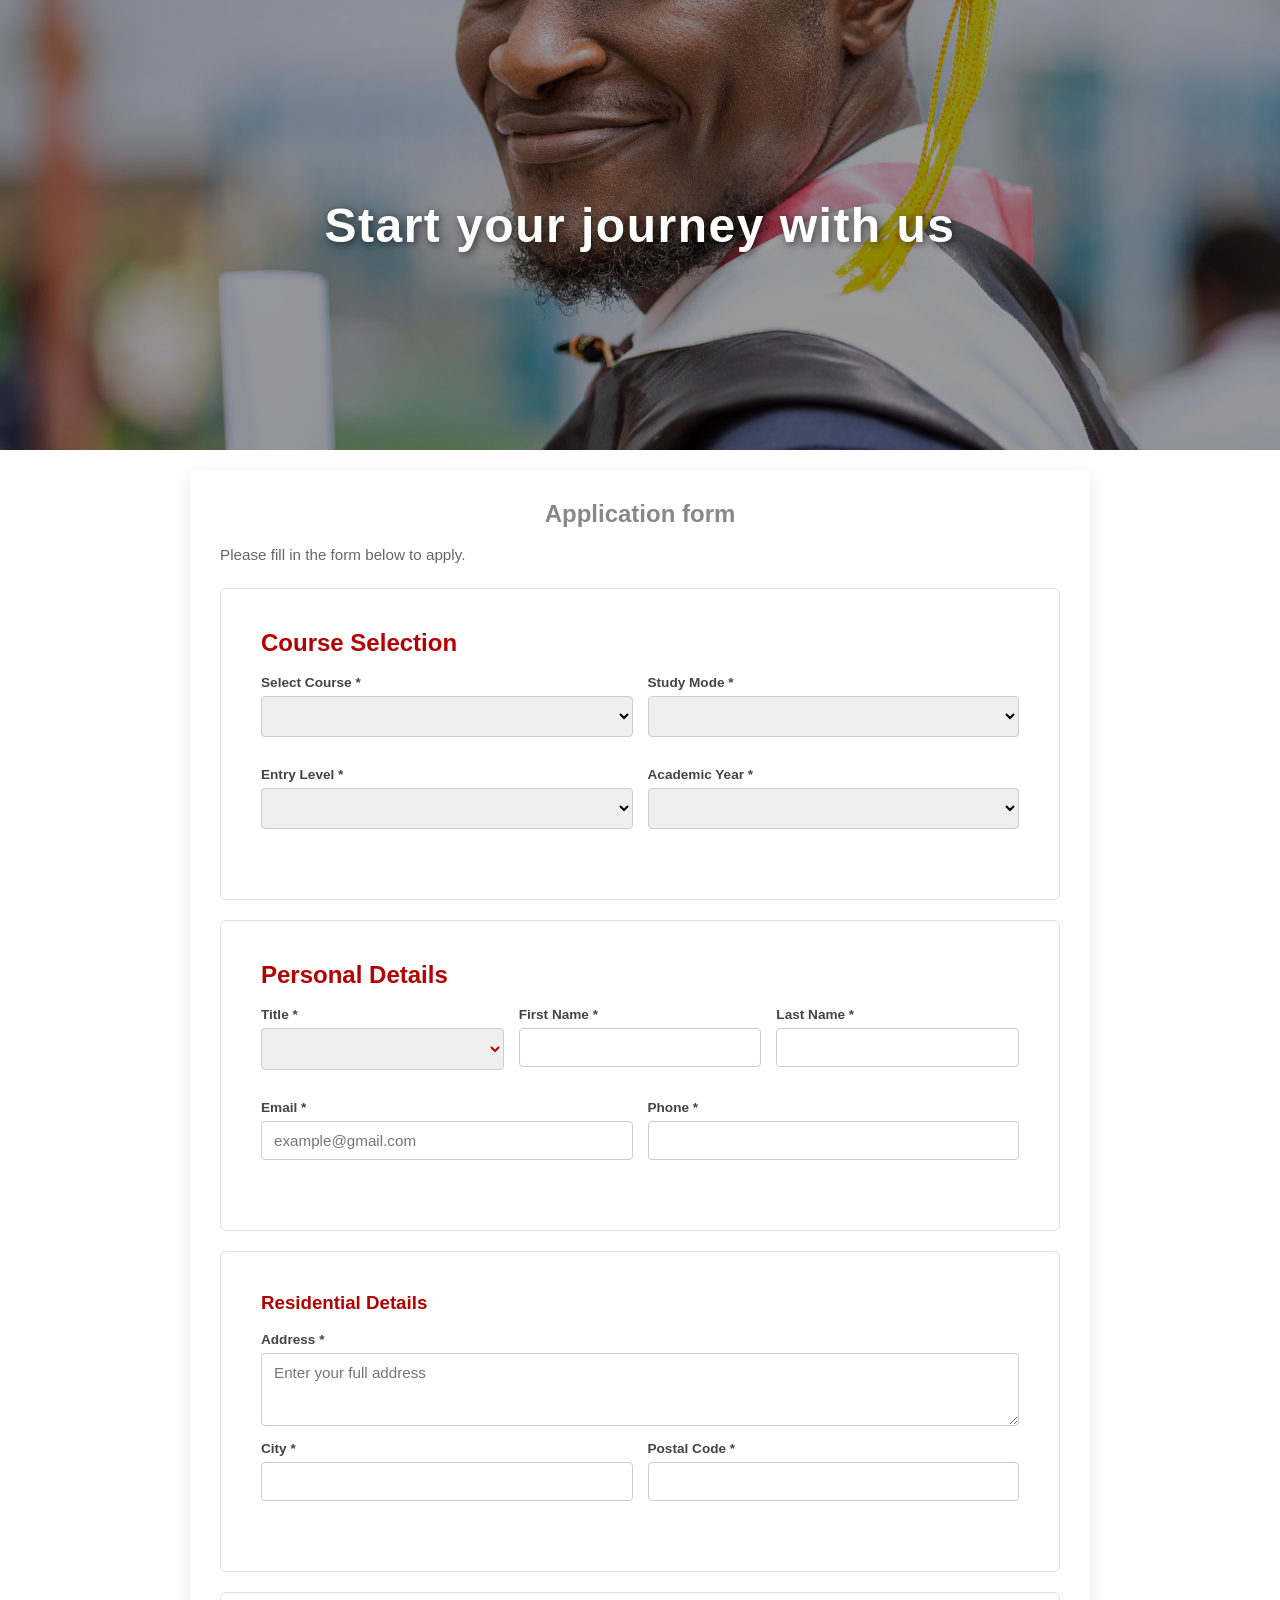
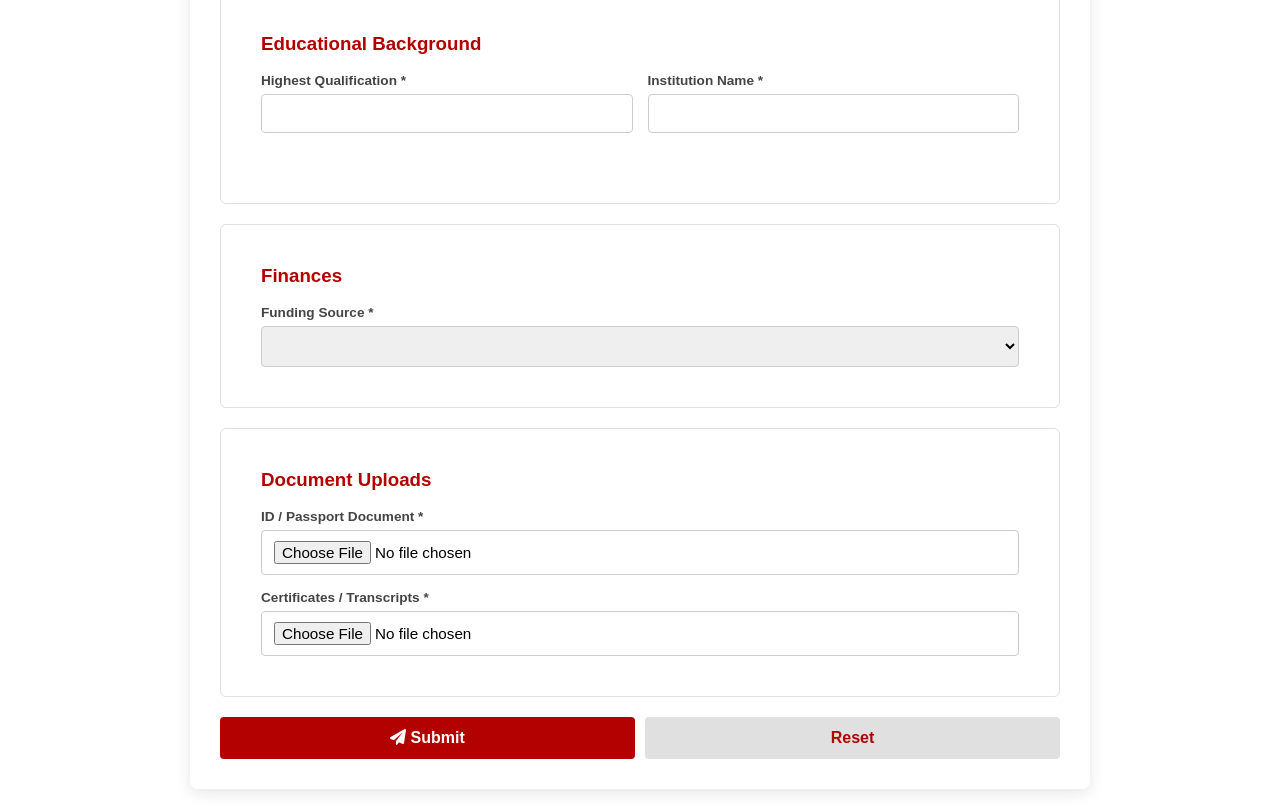
==== commit cd230d7c: "Refactor index.html for layout and form updates Refactor HTML structure and styles for improved layo" ====
--- a/index.html
+++ b/index.html
@@ -15,11 +15,11 @@
         }
 
         body {
-            background-color: #f8f9fa;
-            color: #333;
-        }
-
-       
+            margin: 0;
+            padding: 0;
+            font-family: 'Segoe UI', Tahoma, Geneva, Verdana, sans-serif;
+        }
+
         .image-container {
             position: relative;
             width: 100%;
@@ -56,10 +56,12 @@
         
         .image-container h1 {
             color: #ffffff;
+            margin: 3px 50px;
             font-weight: 700;
             font-size: clamp(1.8rem, 4vw, 3rem);
             text-shadow: 2px 2px 8px rgba(0, 0, 0, 0.6);
             letter-spacing: 1.5px;
+            margin: 0;
             animation: fadeIn 1s ease-out forwards;
         }
 
@@ -75,44 +77,38 @@
         }
 
         .container {
-            max-width: 900px;
-            margin: -50px auto 50px auto;
-            padding: 0 20px;
-            position: relative;
-            z-index: 10;
+            width: 100%;
+            padding: 20px;
         }
 
         .form-wrapper {
             background: #ffffff;
-            padding: 40px;
+            padding: 30px;
             border-radius: 8px;
-            box-shadow: 0 4px 20px rgba(0, 0, 0, 0.1);
-        }
-
-        .main-title {
-            text-align: center; 
+            box-shadow: 0 4px 15px rgba(0, 0, 0, 0.1);
+            max-width: 900px;
+            margin: 0 auto;
+        }
+
+        .subtitle {
+            color: #666 !important;
+            font-size: 0.95rem;
+            margin-bottom: 25px;
+        }
+
+        h2 {
             color: #b30000;
-            margin-bottom: 10px;
-        }
-
-        .subtitle {
-            text-align: center;
-            color: #666;
-            font-size: 0.95rem;
-            margin-bottom: 30px;
-        }
-
-        h2, h3 {
+        }
+
+        h3 {
             color: #b30000;
-            margin-bottom: 15px;
         }
 
         fieldset {
             border: 1px solid #e0e0e0;
             border-radius: 6px;
-            padding: 25px;
-            margin-bottom: 25px;
-            background: #fff;
+            padding: 40px;
+            margin-bottom: 20px;
         }
 
         .form-row {
@@ -132,6 +128,28 @@
             margin-bottom: 0;
         }
 
+        .choice {
+            display: flex;
+            flex-direction: column;
+            margin-bottom: 15px;
+            flex: 1;
+        }
+
+        .choice select {
+            height: 42px;
+            width: 100%;
+            border-radius: 4px;
+            border: 1px solid #ccc;
+            color: #b30000;
+            font-weight: bold;
+            padding: 0 10px;
+        }
+
+        .choice option {
+            font-weight: bold;
+            text-transform: uppercase;
+        }
+
         label {
             font-size: 0.85rem;
             font-weight: 600;
@@ -144,14 +162,14 @@
             border: 1px solid #ccc;
             border-radius: 4px;
             font-size: 0.95rem;
-            transition: border-color 0.2s, box-shadow 0.2s;
+            transition: border-color 0.2s;
             width: 100%;
         }
 
         input:focus, select:focus, textarea:focus {
             outline: none;
-            border-color: #b30000;
-            box-shadow: 0 0 4px rgba(179, 0, 0, 0.25);
+            border-color: #007bff;
+            box-shadow: 0 0 4px rgba(0, 123, 255, 0.25);
         }
 
         textarea {
@@ -160,13 +178,13 @@
 
         .button-group {
             display: flex;
-            gap: 15px;
-            margin-top: 20px;
+            gap: 10px;
+            margin-top: 10px;
         }
 
         .btn {
             flex: 1;
-            padding: 14px;
+            padding: 12px;
             border: none;
             border-radius: 4px;
             font-size: 1rem;
@@ -181,29 +199,29 @@
         }
 
         .btn-submit:hover {
-            background-color: #990000;
+            background-color: #f50000;
         }
 
         .btn-reset {
             background-color: #e0e0e0;
-            color: #333;
+            color: #b30000;
         }
 
         .btn-reset:hover {
             background-color: #d0d0d0;
         }
 
-        @media (max-width: 768px) {
+        @media (max-width: 480px) {
             .form-row {
                 flex-direction: column;
-                gap: 0;
             }
         }
     </style>
 </head>
 <body>
-
-    <div class="image-container">
+ 
+<section>
+    <div class="image-container" style="background-position: center;background-size: cover;">
         <img src="pexels-safari-consoler-3290243-20240506.jpg" alt="Background" id="parallaxImage">
         <div class="overlay-text">
             <h1>Start your journey with us</h1>
@@ -212,29 +230,31 @@
 
     <div class="container">
         <div class="form-wrapper">
-            <h1 class="main-title">Application Form</h1>
-            <p class="subtitle">Please fill in all sections accurately to complete your application.</p>
-            
+            <h1 style="text-align: center; color: #888888;">Application form</h1><br>
+
+            <p class="subtitle">Please fill in the form below to apply.</p>
             <form>
-                <fieldset>
-                    <h2>Course Selection</h2>
-                    <div class="form-row">
-                        <div class="form-group">
-                            <label for="course">Select Course *</label>
-                            <select id="course" name="course" required>
-                                <option value="">-- Choose Course --</option>
-                                <option value="cs">Bachelor of Computer Science</option>
-                                <option value="ba">Bachelor of Business Administration</option>
-                                <option value="eng">Bachelor of Engineering</option>
+
+                <!-- Course Selection Section -->
+                <fieldset>
+                    <h2>Course Selection</h2><br>
+                    <div class="form-row">
+                        <div class="form-group">
+                            <label for="selectCourse">Select Course *</label>
+                            <select id="selectCourse" name="selectCourse" required>
+                                <option value=""></option>
+                                <option value="computer-science">Computer Science</option>
+                                <option value="business-admin">Business Administration</option>
+                                <option value="engineering">Engineering</option>
                             </select>
                         </div>
                         <div class="form-group">
                             <label for="studyMode">Study Mode *</label>
                             <select id="studyMode" name="studyMode" required>
-                                <option value="">-- Choose Mode --</option>
+                                <option value=""></option>
                                 <option value="full-time">Full-Time</option>
                                 <option value="part-time">Part-Time</option>
-                                <option value="online">Online / Distance</option>
+                                <option value="online">Online</option>
                             </select>
                         </div>
                     </div>
@@ -242,16 +262,15 @@
                         <div class="form-group">
                             <label for="entryLevel">Entry Level *</label>
                             <select id="entryLevel" name="entryLevel" required>
-                                <option value="">-- Choose Level --</option>
-                                <option value="1">1st Year / Undergraduate</option>
-                                <option value="2">2nd Year Transfer</option>
-                                <option value="postgrad">Postgraduate</option>
+                                <option value=""></option>
+                                <option value="undergraduate">Undergraduate</option>
+                                <option value="postgraduate">Postgraduate</option>
                             </select>
                         </div>
                         <div class="form-group">
                             <label for="academicYear">Academic Year *</label>
                             <select id="academicYear" name="academicYear" required>
-                                <option value="">-- Choose Year --</option>
+                                <option value=""></option>
                                 <option value="2026">2026</option>
                                 <option value="2027">2027</option>
                             </select>
@@ -259,18 +278,17 @@
                     </div>
                 </fieldset>
 
-            
-                <fieldset>
-                    <h2>Personal Details</h2>
-                    <div class="form-row">
-                        <div class="form-group" style="flex: 0.5;">
+                <!-- Personal Details Section -->
+                <fieldset>
+                    <h2>Personal Details</h2><br>
+                    <div class="form-row">
+                        <div class="choice">
                             <label for="title">Title *</label>
-                            <select id="title" name="title" required>
-                                <option value="">Select</option>
-                                <option value="Mr">Mr</option>
-                                <option value="Mrs">Mrs</option>
-                                <option value="Ms">Ms</option>
-                                <option value="Dr">Dr</option>
+                            <select id="title" name="title">
+                                <option></option>
+                                <option>Mr</option>
+                                <option>Mrs</option>
+                                <option>Ms</option>
                             </select>
                         </div>
                         <div class="form-group">
@@ -284,97 +302,86 @@
                     </div>
                     <div class="form-row">
                         <div class="form-group">
-                            <label for="email">Email Address *</label>
+                            <label for="email">Email *</label>
                             <input type="email" id="email" name="email" placeholder="example@gmail.com" required>
                         </div>
                         <div class="form-group">
-                            <label for="phone">Phone Number *</label>
-                            <input type="tel" id="phone" name="phone" placeholder="+1234567890" required>
+                            <label for="phone">Phone *</label>
+                            <input type="tel" id="phone" name="phone">
                         </div>
                     </div>
                 </fieldset>
                 
-          
-                <fieldset>
-                    <h2>Residential Details</h2>
+                <!-- Residential Details Section -->
+                <fieldset>
+                    <h3>Residential Details</h3><br>
                     <div class="form-group">
-                        <label for="address">Street Address *</label>
-                        <textarea id="address" name="address" rows="2" placeholder="Enter your full street address" required></textarea>
-                    </div>
-                    <div class="form-row">
-                        <div class="form-group">
-                            <label for="city">City / Town *</label>
-                            <input type="text" id="city" name="city" required>
+                        <label for="address">Address *</label>
+                        <textarea id="address" name="address" rows="3" placeholder="Enter your full address"></textarea>
+                    </div>
+                    <div class="form-row">
+                        <div class="form-group">
+                            <label for="city">City *</label>
+                            <input type="text" id="city" name="city">
                         </div>
                         <div class="form-group">
                             <label for="postalCode">Postal Code *</label>
-                            <input type="text" id="postalCode" name="postalCode" required>
-                        </div>
-                        <div class="form-group">
-                            <label for="country">Country *</label>
-                            <input type="text" id="country" name="country" required>
-                        </div>
-                    </div>
-                </fieldset>
-
-               
-                <fieldset>
-                    <h2>Educational Background</h2>
-                    <div class="form-row">
-                        <div class="form-group">
-                            <label for="prevInstitution">Previous School / Institution *</label>
-                            <input type="text" id="prevInstitution" name="prevInstitution" required>
-                        </div>
-                        <div class="form-group">
-                            <label for="qualification">Highest Qualification Obtained *</label>
-                            <input type="text" id="qualification" name="qualification" placeholder="e.g. High School Diploma, Bachelor's" required>
-                        </div>
-                    </div>
-                    <div class="form-row">
-                        <div class="form-group">
-                            <label for="gradYear">Year of Graduation / Completion *</label>
-                            <input type="number" id="gradYear" name="gradYear" min="1950" max="2026" required>
-                        </div>
-                    </div>
-                </fieldset>
-
-       
-                <fieldset>
-                    <h2>Finances</h2>
+                            <input type="text" id="postalCode" name="postalCode">
+                        </div>
+                    </div>
+                </fieldset>
+
+                <!-- Educational Background Section -->
+                <fieldset>
+                    <h3>Educational Background</h3><br>
+                    <div class="form-row">
+                        <div class="form-group">
+                            <label for="highestQual">Highest Qualification *</label>
+                            <input type="text" id="highestQual" name="highestQual">
+                        </div>
+                        <div class="form-group">
+                            <label for="institution">Institution Name *</label>
+                            <input type="text" id="institution" name="institution">
+                        </div>
+                    </div>
+                </fieldset>
+
+                <!-- Finances Section -->
+                <fieldset>
+                    <h3>Finances</h3><br>
                     <div class="form-group">
-                        <label for="fundingSource">How will you fund your studies? *</label>
-                        <select id="fundingSource" name="fundingSource" required>
-                            <option value="">-- Select Funding Source --</option>
-                            <option value="self">Self-Funded / Family</option>
+                        <label for="fundingSource">Funding Source *</label>
+                        <select id="fundingSource" name="fundingSource">
+                            <option value=""></option>
+                            <option value="self">Self / Family</option>
                             <option value="loan">Student Loan</option>
-                            <option value="scholarship">Scholarship / Bursary</option>
-                            <option value="employer">Employer Sponsored</option>
+                            <option value="scholarship">Scholarship</option>
                         </select>
                     </div>
                 </fieldset>
 
-            
-                <fieldset>
-                    <h2>Document Uploads</h2>
+                <!-- Document Uploads Section -->
+                <fieldset>
+                    <h3>Document Uploads</h3><br>
                     <div class="form-group">
-                        <label for="idDocument">Upload ID / Passport Copy *</label>
-                        <input type="file" id="idDocument" name="idDocument" accept=".pdf,.jpg,.png" required>
+                        <label for="idDoc">ID / Passport Document *</label>
+                        <input type="file" id="idDoc" name="idDoc">
                     </div>
                     <div class="form-group">
-                        <label for="transcripts">Upload Academic Transcripts / Certificates *</label>
-                        <input type="file" id="transcripts" name="transcripts" accept=".pdf,.jpg,.png" required>
-                    </div>
-                </fieldset>
-
+                        <label for="certificates">Certificates / Transcripts *</label>
+                        <input type="file" id="certificates" name="certificates">
+                    </div>
+                </fieldset>
+                
                 <div class="button-group">
-                    <button type="submit" class="btn btn-submit"><i class="fas fa-paper-plane"></i> Submit Application</button>
-                    <button type="reset" class="btn btn-reset">Clear Form</button>
+                    <button type="submit" class="btn btn-submit"><i class="fas fa-paper-plane"></i> Submit</button>
+                    <button type="reset" class="btn btn-reset">Reset</button>
                 </div>
             </form>
         </div>
     </div>
-
- 
+</section>
+
     <script>
         let ticking = false;
 
@@ -384,8 +391,7 @@
                     const scrollPosition = window.pageYOffset;
                     const bgImage = document.getElementById('parallaxImage');
                     
-                  
-                    bgImage.style.transform = 'translateY(' + (scrollPosition * 0.4) + 'px)';
+                    bgImage.style.transform = 'translateY(' + (scrollPosition * 0.35) + 'px)';
                     ticking = false;
                 });
                 ticking = true;
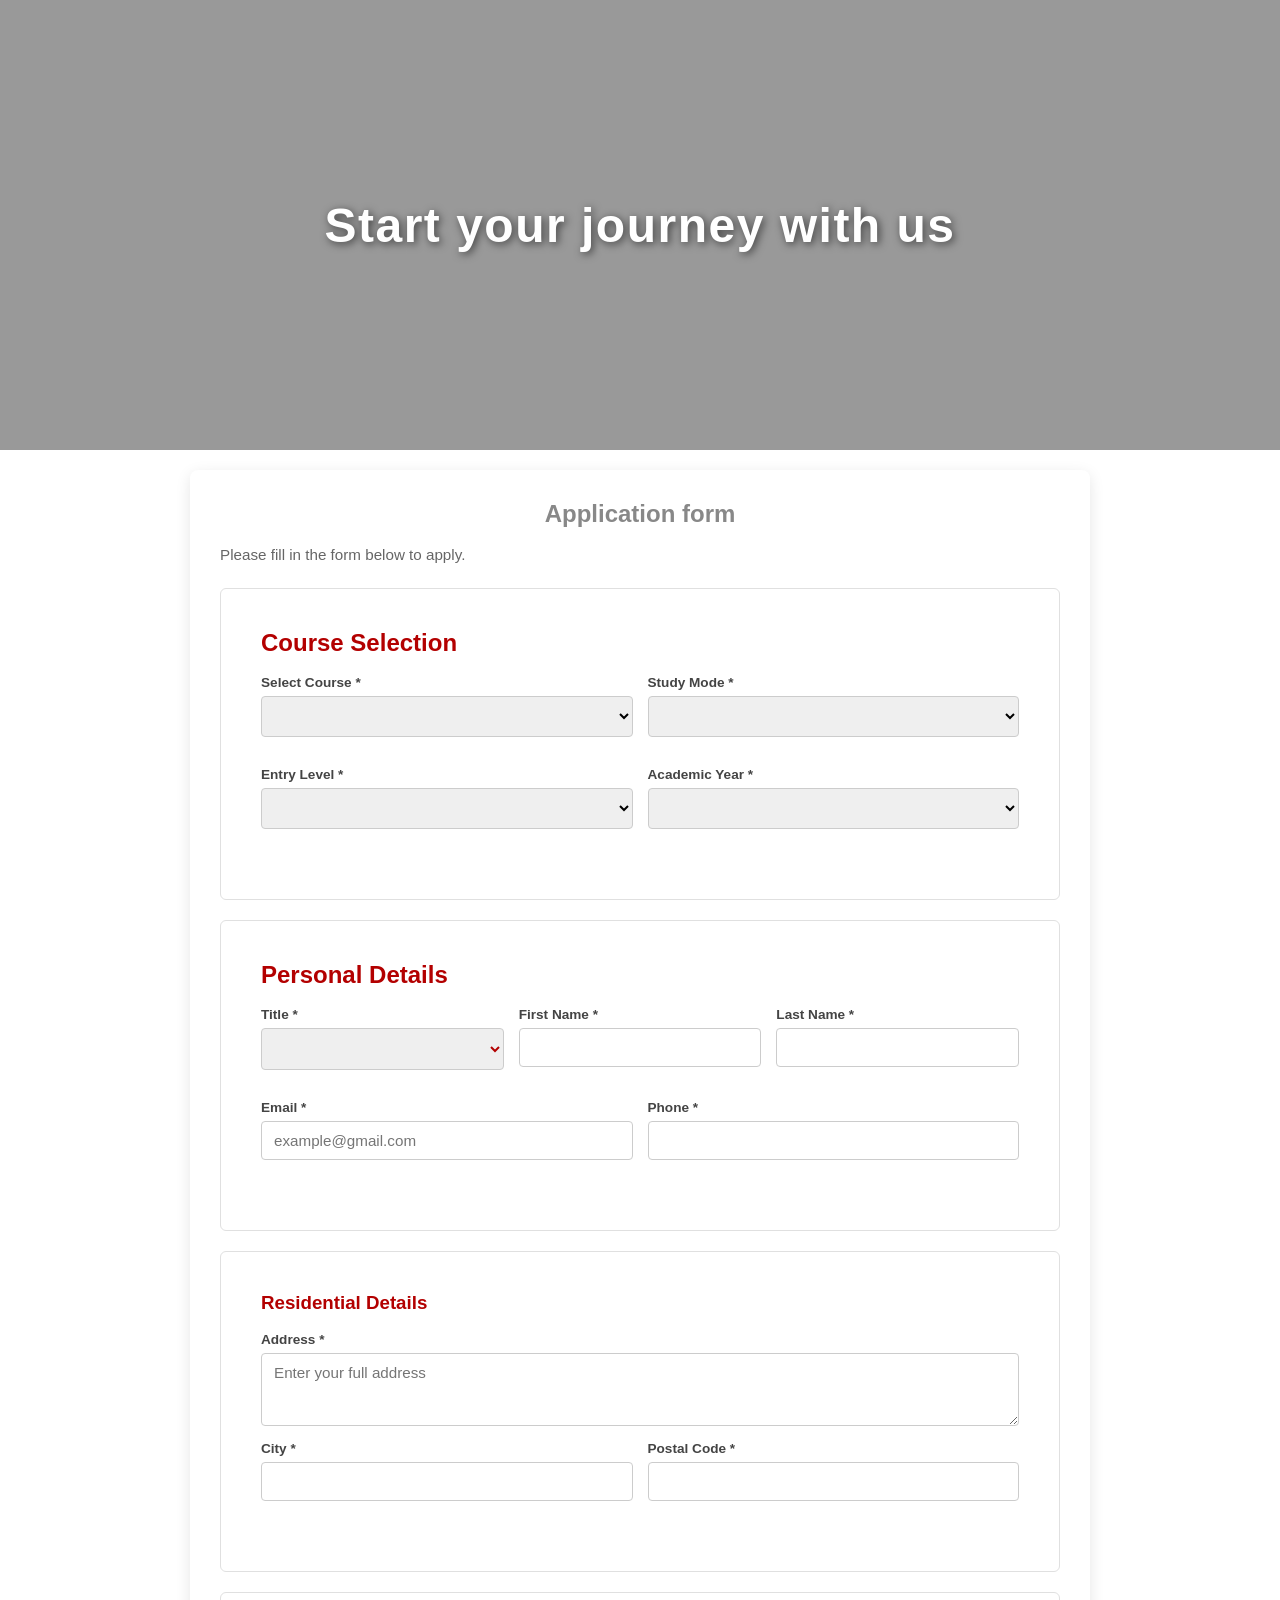
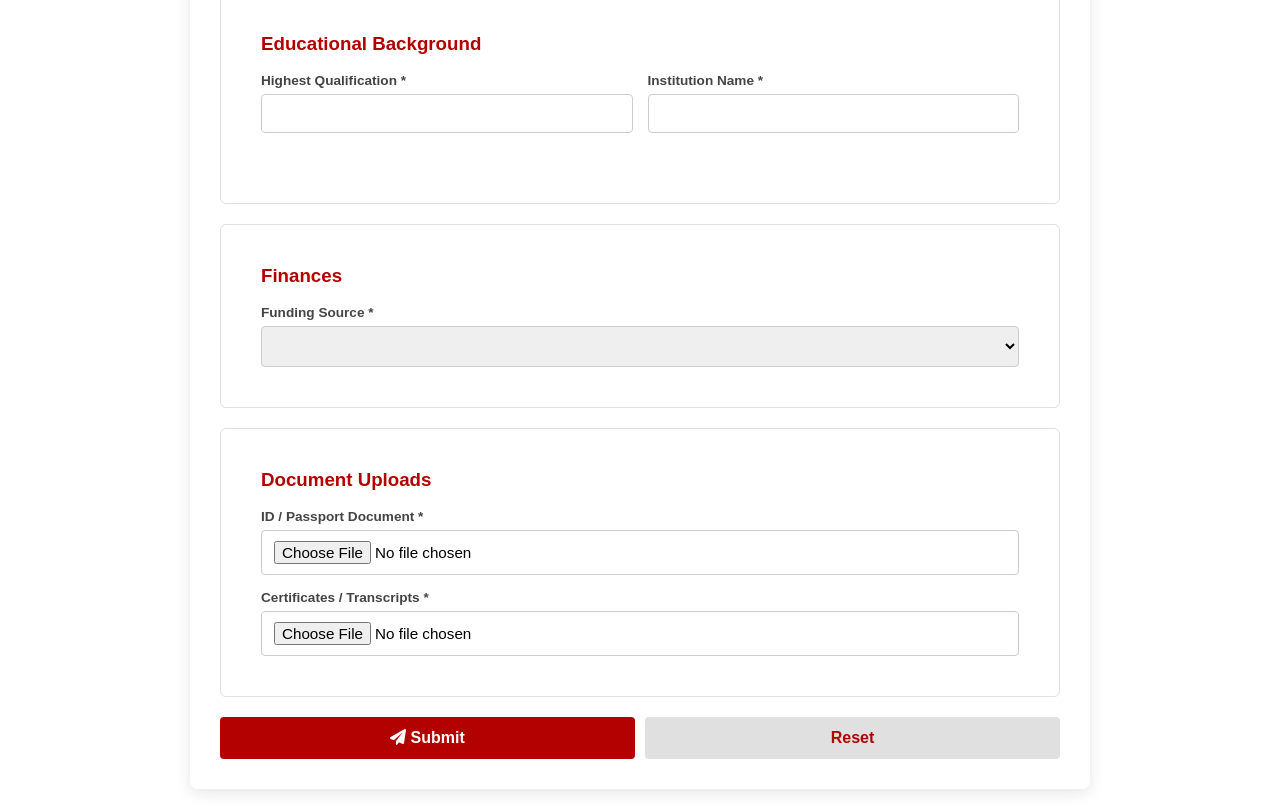
==== commit 6c0a48e9: "Change background image and clean up form comments Updated image source and removed comment sections" ====
--- a/index.html
+++ b/index.html
@@ -222,7 +222,7 @@
  
 <section>
     <div class="image-container" style="background-position: center;background-size: cover;">
-        <img src="pexels-safari-consoler-3290243-20240506.jpg" alt="Background" id="parallaxImage">
+        <img src="pexels-oacthecreator-10604063.jpg" alt="Background" id="parallaxImage">
         <div class="overlay-text">
             <h1>Start your journey with us</h1>
         </div>
@@ -235,7 +235,7 @@
             <p class="subtitle">Please fill in the form below to apply.</p>
             <form>
 
-                <!-- Course Selection Section -->
+              
                 <fieldset>
                     <h2>Course Selection</h2><br>
                     <div class="form-row">
@@ -278,7 +278,6 @@
                     </div>
                 </fieldset>
 
-                <!-- Personal Details Section -->
                 <fieldset>
                     <h2>Personal Details</h2><br>
                     <div class="form-row">
@@ -312,7 +311,7 @@
                     </div>
                 </fieldset>
                 
-                <!-- Residential Details Section -->
+          
                 <fieldset>
                     <h3>Residential Details</h3><br>
                     <div class="form-group">
@@ -331,7 +330,7 @@
                     </div>
                 </fieldset>
 
-                <!-- Educational Background Section -->
+                
                 <fieldset>
                     <h3>Educational Background</h3><br>
                     <div class="form-row">
@@ -346,7 +345,7 @@
                     </div>
                 </fieldset>
 
-                <!-- Finances Section -->
+            
                 <fieldset>
                     <h3>Finances</h3><br>
                     <div class="form-group">
@@ -360,7 +359,7 @@
                     </div>
                 </fieldset>
 
-                <!-- Document Uploads Section -->
+              
                 <fieldset>
                     <h3>Document Uploads</h3><br>
                     <div class="form-group">
